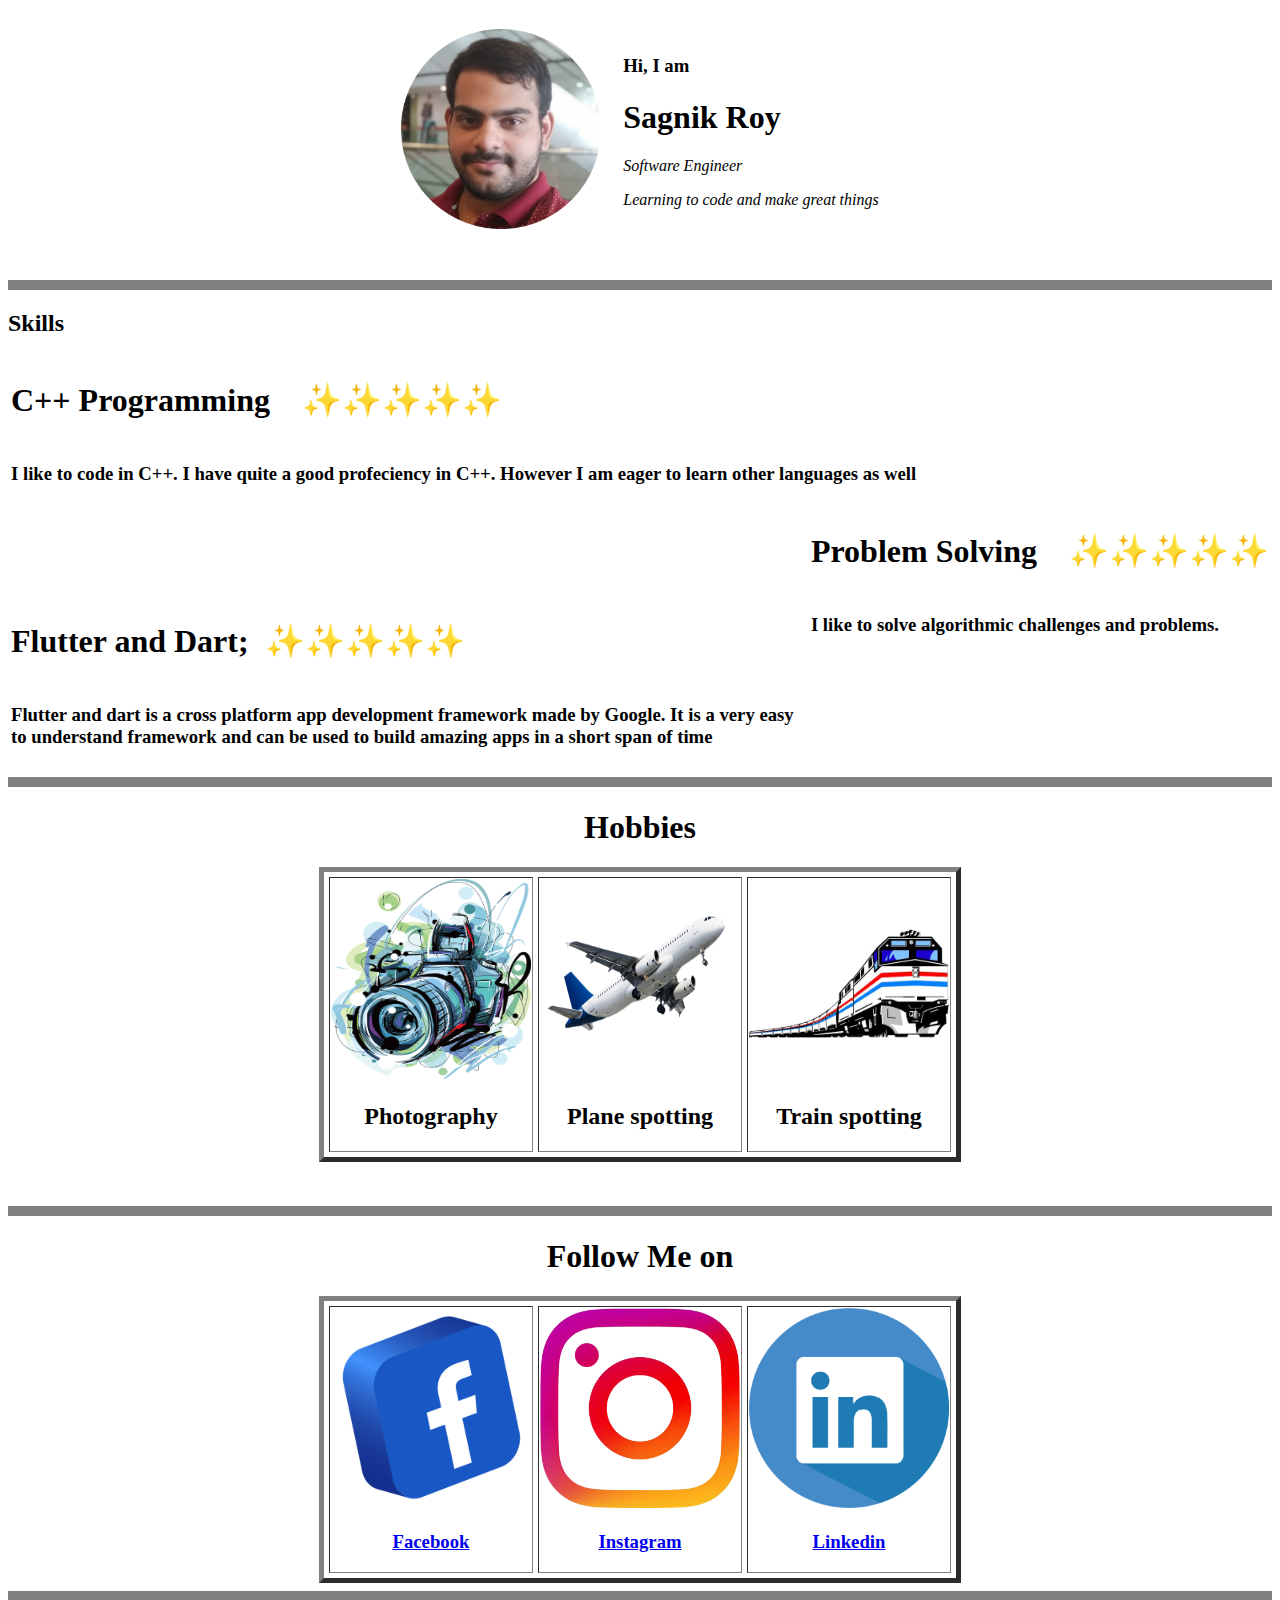
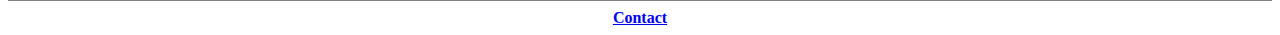
==== index.html @ 3a63fba0 "Add files via upload" ====
<!DOCTYPE html>
<html lang="en" dir="ltr">

<head>
  <meta charset="utf-8">
  <title>Sagnik Roy's site</title>
  <link rel="stylesheet" href="css/style.css">

  <!--  <style media="screen">
    this is how we code internal css
    body{
      background-color: #F4EBC1;
    }

    hr
    {
      background-color:#F4EBC1;
      border-style:none;
      border-top:dotted;
      border-top-width:10px;
      border-color: grey;
      width: 10%;
    }

  </style>-->

</head>


<body>
  <center>

    <table cellspacing="20">
      <tr>
        <td><img src="sagnikroypic.png" alt="No image found" width="200" height="200"></td>
        <td>
          <h3>Hi, I am</h3>
          <h1>Sagnik Roy</h1>
          <p><em>Software Engineer</em></p>
          <p><em>Learning to code and make great things</em></p>
        </td>
      </tr>
    </table>
  </center>


  <br>

  <hr size="10" noshade>
  <h2>
    </<strong>Skills</strong></h2>
  <!--<table cellspacing="100">
    <thead>
      <th>Skill</th>
      <th>Profeciency</th>
      <th>Skill</th>
      <th>Profeciency</th>
    </thead>
    <tbody>
      <tr>
        <td>C++ Programming</td>
        <td>✨✨✨✨✨</td>
        <td>Problem Solving skill</td>
        <td>✨✨✨✨✨</td>
      </tr>
      <tr>
        <td>Flutter and dart</td>
        <td>✨✨✨✨✨</td>
        <td>Python</td>
        <td>✨✨✨✨✨</td>
      </tr>
    </tbody>
  </table>-->
  <table>
    <tr>
      <td>
        <h1>C++ Programming &nbsp;&nbsp;&nbsp;✨✨✨✨✨</h1>
      </td>
    </tr>
    <tr>
      <td>
        <h3>I like to code in C++. I have quite a good profeciency in C++. However I am eager to learn other languages as well</h3>
      </td>
    </tr>
  </table>

  <table align="right">
    <tr>
      <td>
        <h1>Problem Solving &nbsp;&nbsp;&nbsp;✨✨✨✨✨</h1>
      </td>
    </tr>
    <tr>
      <td>
        <h3>I like to solve algorithmic challenges and problems.</h3>
      </td>
    </tr>
  </table>

  <br>
  <br>
  <br>
  <br>
  <br>

  <table>
    <tr>
      <td>
        <h1>Flutter and Dart;&nbsp;&nbsp;✨✨✨✨✨</h1>
      </td>
    </tr>
    <tr>
      <td>
        <h3>Flutter and dart is a cross platform app development framework made by Google. It is a very easy to understand framework and can be used to build amazing apps in a short span of time</h3>
      </td>
    </tr>
  </table>

  <!--<h3>
    </<strong>Skills</strong></h3>
  <ul>
    <li>C++ Programming</li>
    <li>Strong Problem Solving skill</li>
    <li>Flutter and dart</li>
  </ul>-->

  <hr size="10" noshade>
  <!--<h3><strong>Hobbies</strong></h3>
  <ol>
    <li>Photography</li>
    <li>Train spotting</li>
    <li>Plane spotting</li>
  </ol>-->
<center>
  <h1>Hobbies</h1>
</center>
  <table border="5" align="center" cellspacing="5">
    <tr>
      <td align="left">
        <img class="hobby" src="camera.png" alt="" width="200" height="200">
        <h2 align="center">Photography</h2>
      </td>
      <td align="center">
        <img class="hobby" src="plane.png" alt="" width="200" height="200">
        <h2 align="center">Plane spotting</h2>
      </td>
      <td align="right">
        <img class="hobby" src="train.png" alt="" width="200" height="200">
        <h2 align="center">Train spotting</h2>
      </td>
    </tr>
  </table>
<br>
<br>
  <hr size="10" noshade>
  <center>
    <h1>Follow Me on</h1>
    <table border="5" align="center" cellspacing="5">
      <tr>
        <td align="left">
          <img class="connect" src="facebook.png" alt="" width="200" height="200">
          <br>
          <center>
            <a href="https://www.facebook.com/profile.php?id=100025615640588"><h3>Facebook</h3></a>
          </center>

        </td>
        <td align="center">
          <img class="connect" src="instagram.png" alt="" width="200" height="200">
          <center>
            <a href="https://www.instagram.com/air_sagnik/"><h3>Instagram</h3></a>
          </center>
        </td>
        <td align="right">
          <img class="connect" src="linkedin.png" alt="" width="200" height="200">
          <center>
            <a href="https://www.linkedin.com/in/sagnik-roy-3892a61a9/"><h3>Linkedin</h3></a>
          </center>
        </td>
      </tr>
    </table>
  </center>


  <!--<h3><strong>Follow Me on</strong></h3>
  <ul>
    <strong>
      <li><a href="https://www.linkedin.com/in/sagnik-roy-3892a61a9/">Linkedin</a></li>
    </strong>
    <strong>
      <li><a href="https://www.instagram.com/air_sagnik/">Instagram</a></li>
    </strong>
  </ul>-->
  <hr size="10" noshade>
  <center>
    <strong><a href="contact.html">Contact</a></strong>
  </center>
</body>

</html>
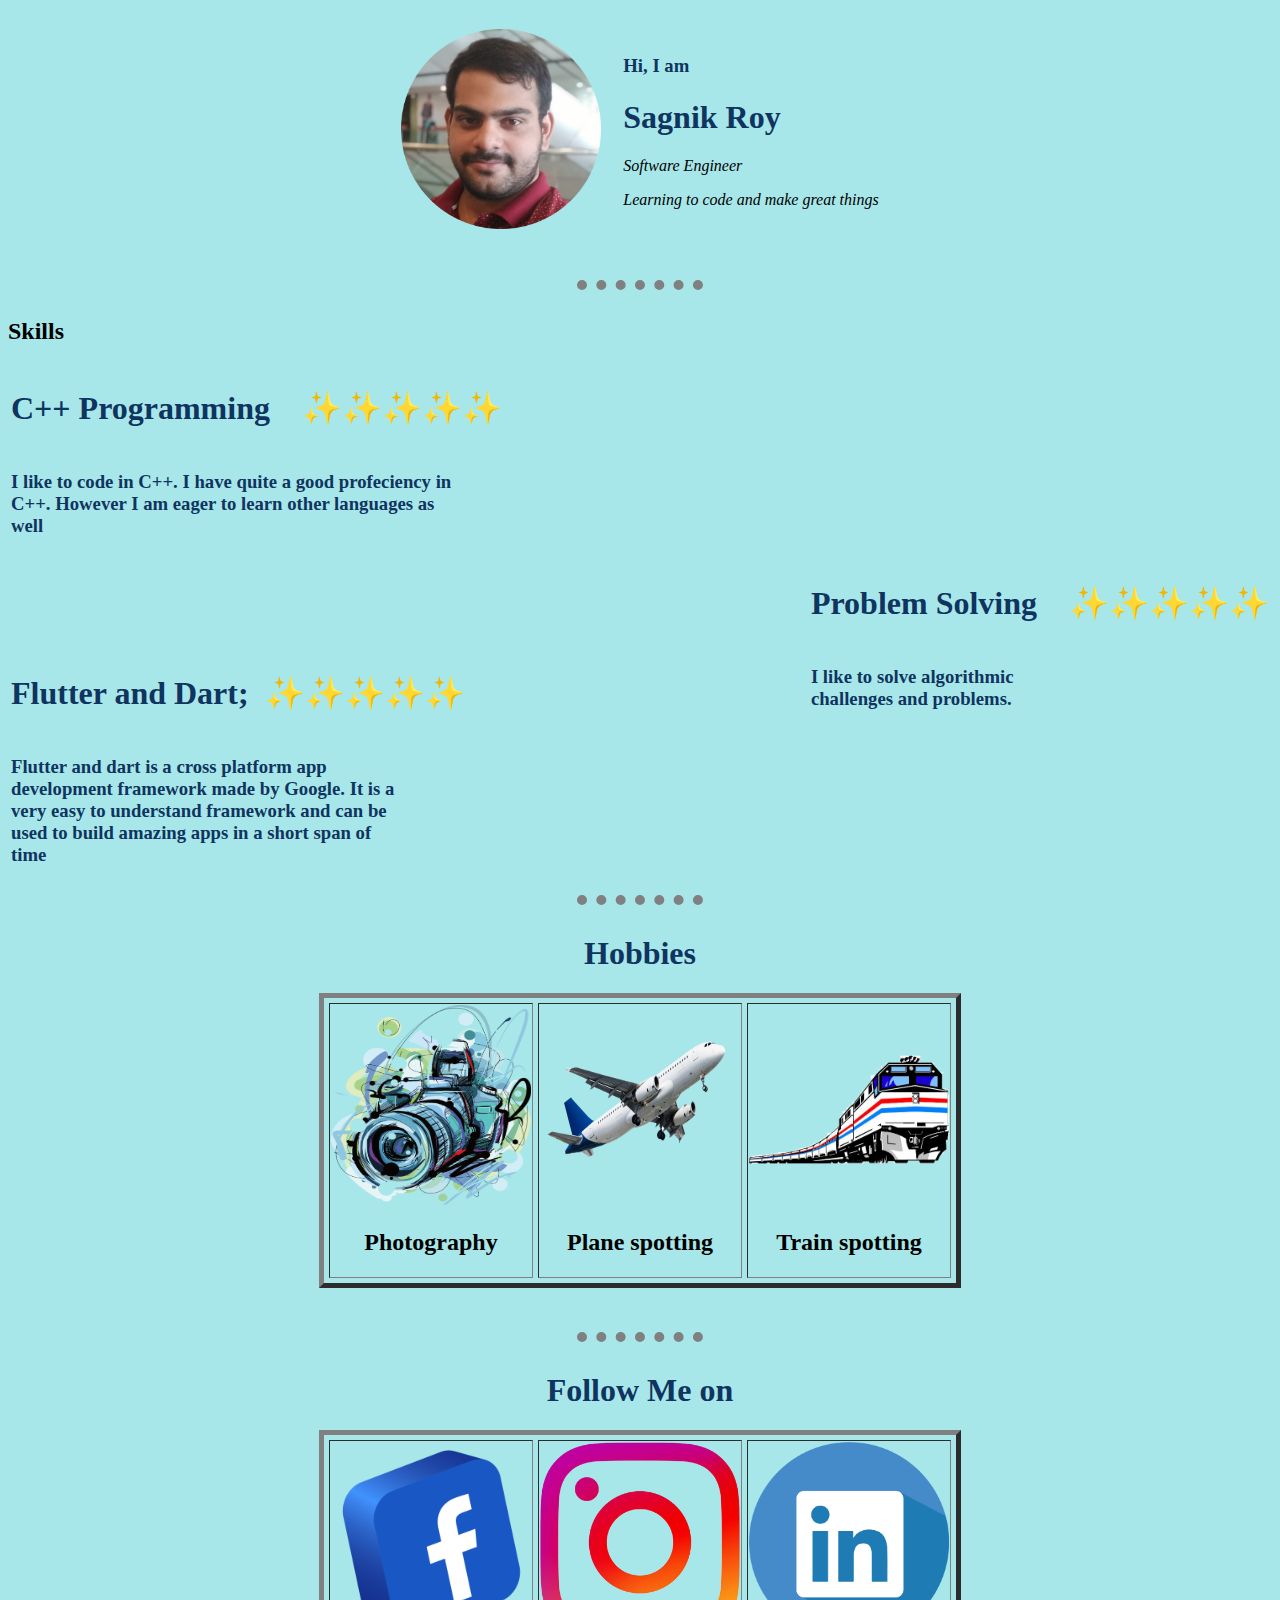
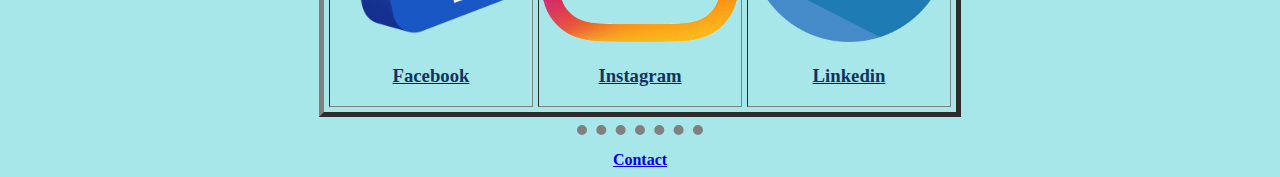
==== commit 0d427498: "Update index.html" ====
--- a/index.html
+++ b/index.html
@@ -4,7 +4,7 @@
 <head>
   <meta charset="utf-8">
   <title>Sagnik Roy's site</title>
-  <link rel="stylesheet" href="css/style.css">
+  <link rel="stylesheet" href="style.css">
 
   <!--  <style media="screen">
     this is how we code internal css
--- a/style.css
+++ b/style.css
@@ -0,0 +1,32 @@
+body{
+  background-color: #A8E7E9;
+}
+
+hr
+{
+  background-color:#A8E7E9;
+  border-style:none;
+  border-top:dotted;
+  border-top-width:10px;
+  border-color: grey;
+  width: 10%;
+}
+
+h3{
+  color: #0F3460;
+  width: 50%
+}
+
+h1{
+  color: #0F3460;
+}
+
+.left
+{
+  align-content: flex-end;
+}
+
+.connect:hover
+{
+  background-color: red;
+}
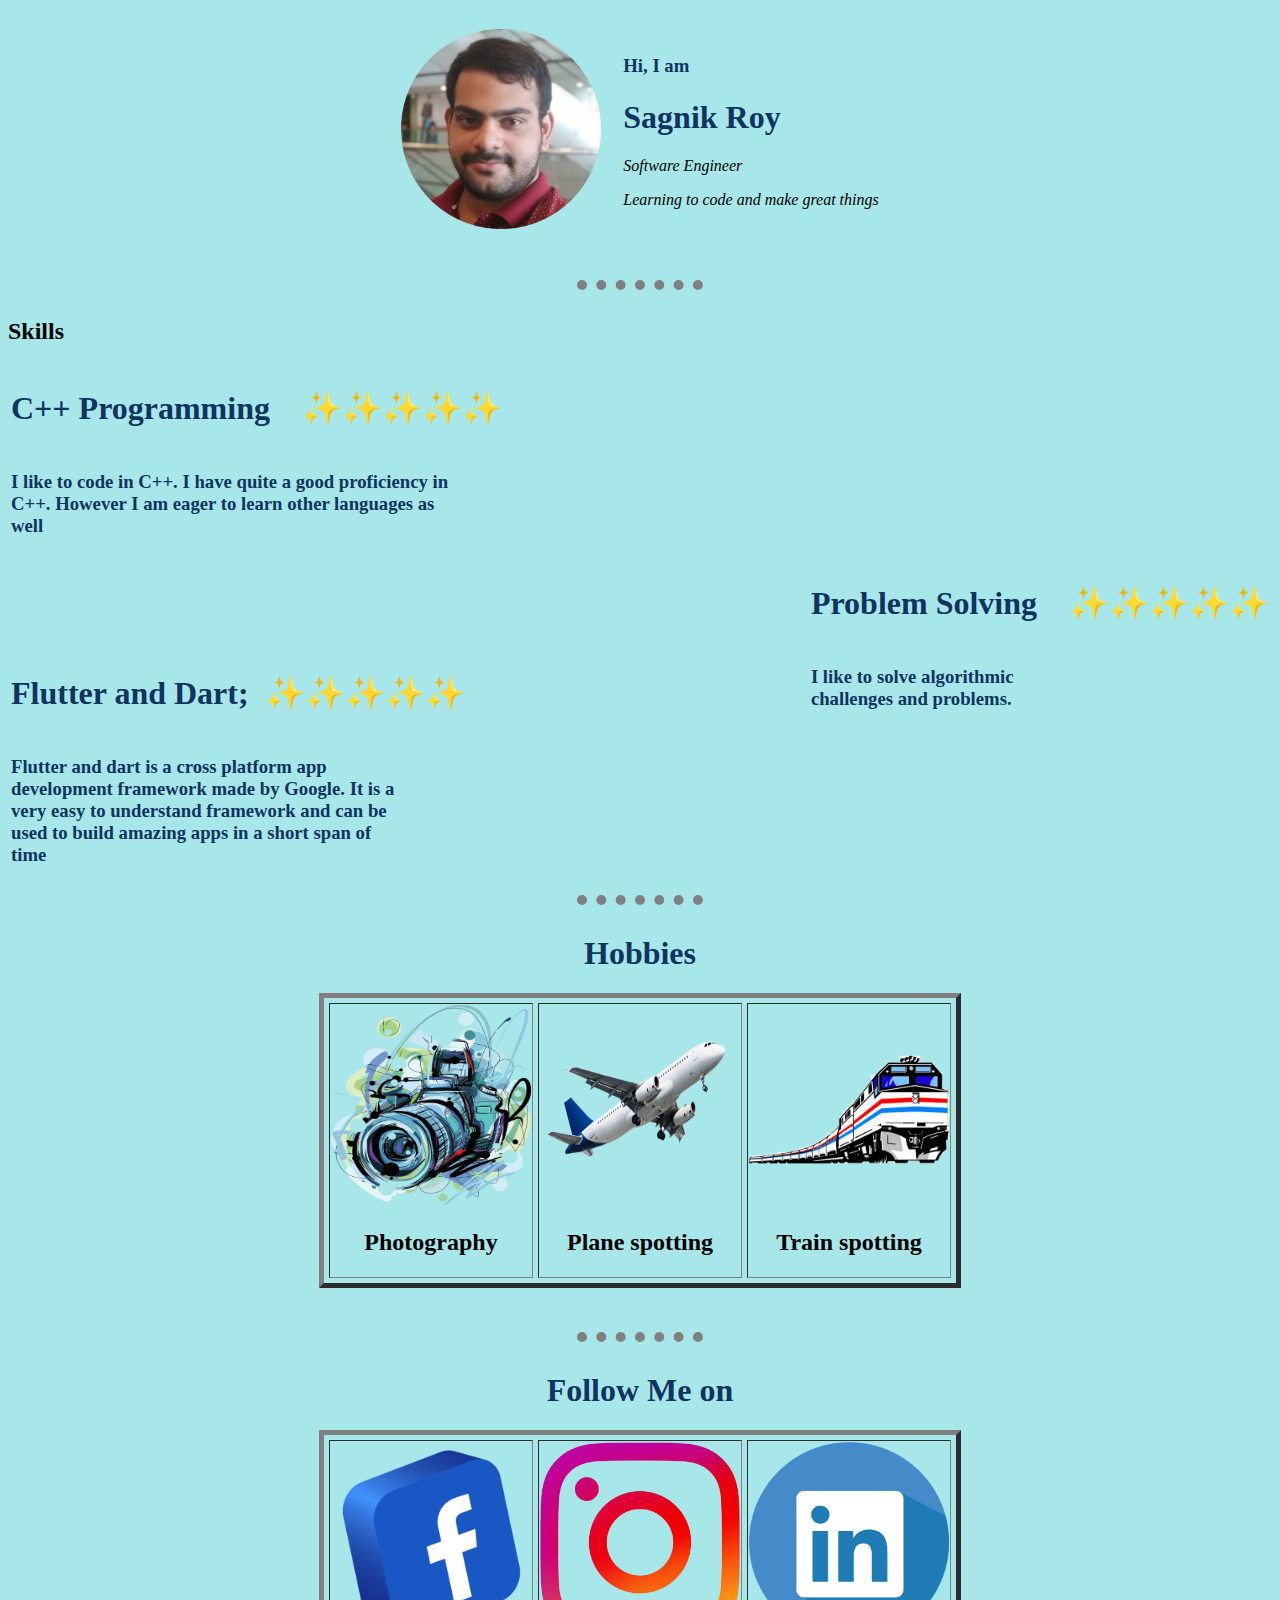
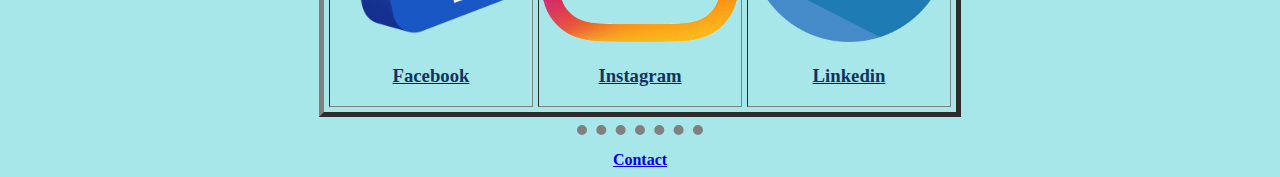
==== commit 826eacde: "Update index.html" ====
--- a/index.html
+++ b/index.html
@@ -79,7 +79,7 @@
     </tr>
     <tr>
       <td>
-        <h3>I like to code in C++. I have quite a good profeciency in C++. However I am eager to learn other languages as well</h3>
+        <h3>I like to code in C++. I have quite a good proficiency in C++. However I am eager to learn other languages as well</h3>
       </td>
     </tr>
   </table>
